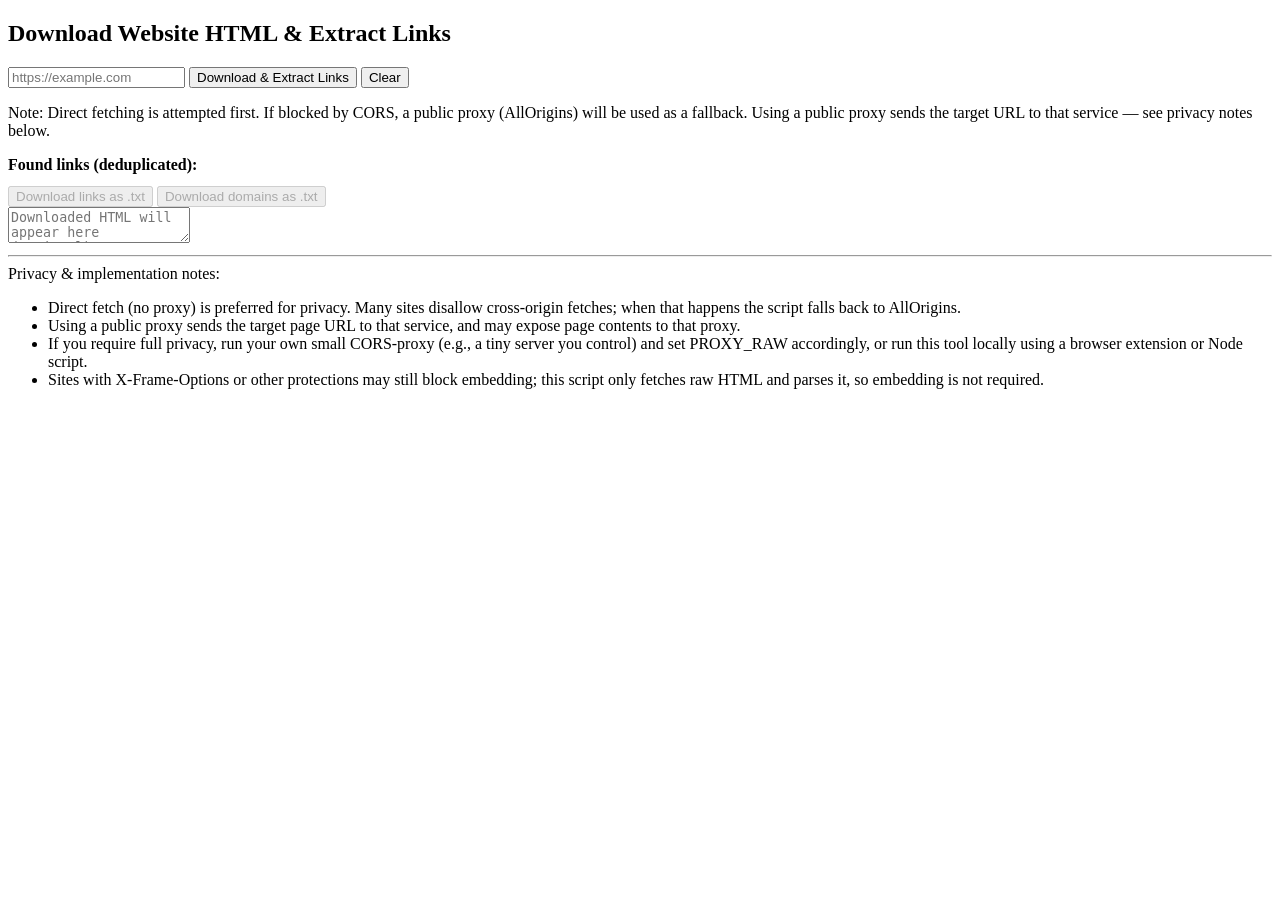
==== download-extract.html @ 3961cb23 "Add download-extract HTML (download-extract.html)" ====
<!doctype html>
<html>
<head>
  <meta charset="utf-8" />
  <title>Download & Extract Links</title>
  <link rel="stylesheet" href="download-extract.css">
</head>
<body>
  <h2>Download Website HTML & Extract Links</h2>

  <div>
    <input id="urlInput" type="text" placeholder="https://example.com" />
    <button id="fetchBtn">Download & Extract Links</button>
    <button id="clearBtn">Clear</button>
  </div>

  <p class="small" id="notice">
    Note: Direct fetching is attempted first. If blocked by CORS, a public proxy (AllOrigins) will be used as a fallback.
    Using a public proxy sends the target URL to that service — see privacy notes below.
  </p>

  <div id="results">
    <div><strong>Found links (deduplicated):</strong></div>
    <div id="linksList"></div>

    <div style="margin-top:12px;">
      <button id="exportBtn" disabled>Download links as .txt</button>
      <button id="exportDomainsBtn" disabled>Download domains as .txt</button>
    </div>

    <textarea id="rawHtml" placeholder="Downloaded HTML will appear here (optional)"></textarea>
  </div>

  <script src="download-extract.js"></script>

  <hr/>
  <div class="small">
    Privacy & implementation notes:
    <ul>
      <li>Direct fetch (no proxy) is preferred for privacy. Many sites disallow cross-origin fetches; when that happens the script falls back to AllOrigins.</li>
      <li>Using a public proxy sends the target page URL to that service, and may expose page contents to that proxy.</li>
      <li>If you require full privacy, run your own small CORS-proxy (e.g., a tiny server you control) and set PROXY_RAW accordingly, or run this tool locally using a browser extension or Node script.</li>
      <li>Sites with X-Frame-Options or other protections may still block embedding; this script only fetches raw HTML and parses it, so embedding is not required.</li>
    </ul>
  </div>
</body>
</html>
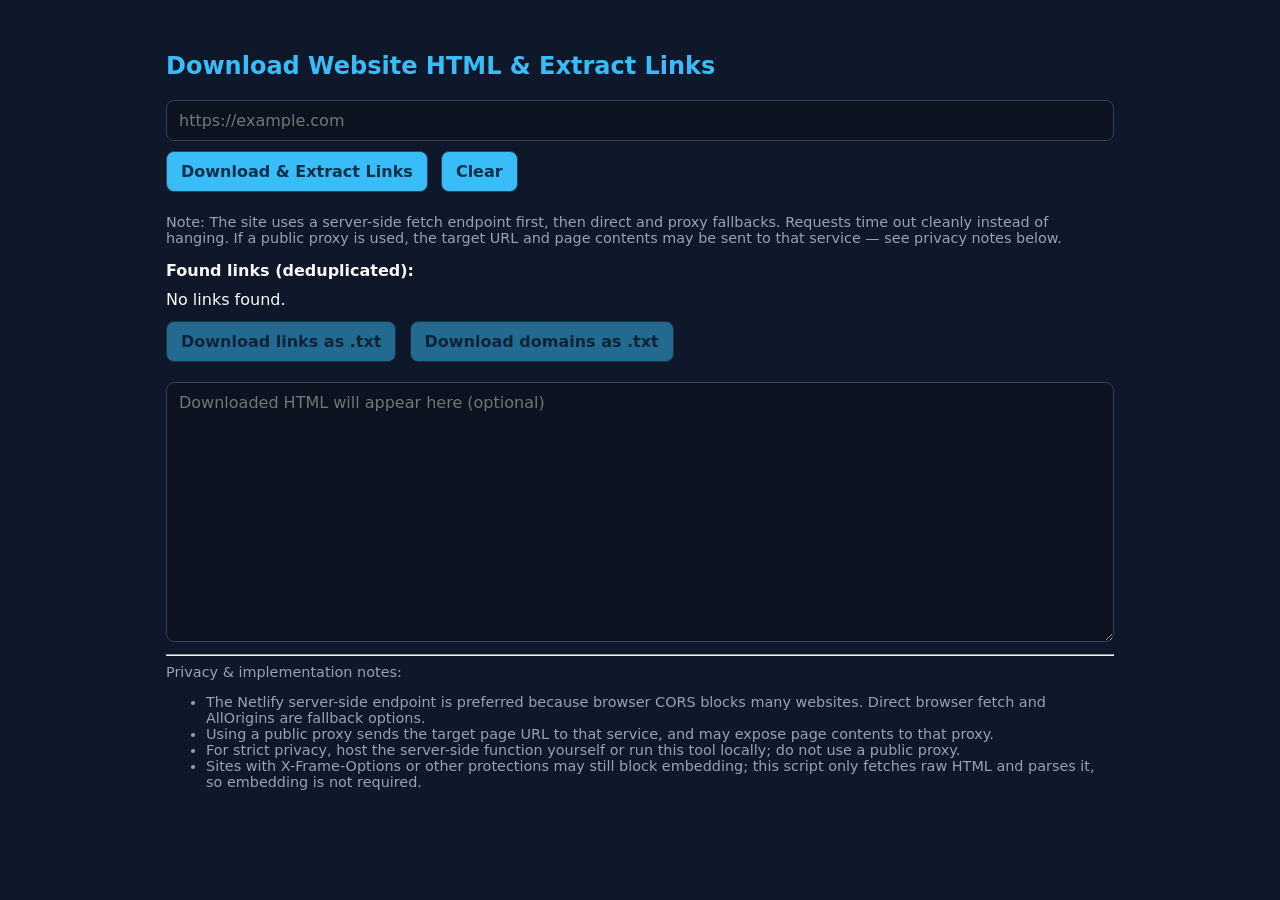
==== commit 9d8f91fa: "Fix website HTML fetching" ====
--- a/download-extract.html
+++ b/download-extract.html
@@ -15,8 +15,8 @@
   </div>
 
   <p class="small" id="notice">
-    Note: Direct fetching is attempted first. If blocked by CORS, a public proxy (AllOrigins) will be used as a fallback.
-    Using a public proxy sends the target URL to that service — see privacy notes below.
+    Note: The site uses a server-side fetch endpoint first, then direct and proxy fallbacks. Requests time out cleanly instead of hanging.
+    If a public proxy is used, the target URL and page contents may be sent to that service — see privacy notes below.
   </p>
 
   <div id="results">
@@ -37,9 +37,9 @@
   <div class="small">
     Privacy & implementation notes:
     <ul>
-      <li>Direct fetch (no proxy) is preferred for privacy. Many sites disallow cross-origin fetches; when that happens the script falls back to AllOrigins.</li>
+      <li>The Netlify server-side endpoint is preferred because browser CORS blocks many websites. Direct browser fetch and AllOrigins are fallback options.</li>
       <li>Using a public proxy sends the target page URL to that service, and may expose page contents to that proxy.</li>
-      <li>If you require full privacy, run your own small CORS-proxy (e.g., a tiny server you control) and set PROXY_RAW accordingly, or run this tool locally using a browser extension or Node script.</li>
+      <li>For strict privacy, host the server-side function yourself or run this tool locally; do not use a public proxy.</li>
       <li>Sites with X-Frame-Options or other protections may still block embedding; this script only fetches raw HTML and parses it, so embedding is not required.</li>
     </ul>
   </div>
--- a/download-extract.css
+++ b/download-extract.css
@@ -0,0 +1,65 @@
+/* Author: Shonibare Akanni */
+
+:root {
+  color-scheme: dark;
+  --bg: #0f172a;
+  --panel: #1e293b;
+  --text: #f8fafc;
+  --muted: #94a3b8;
+  --accent: #38bdf8;
+  --border: #334155;
+  --danger: #f87171;
+}
+
+* { box-sizing: border-box; }
+
+body {
+  max-width: 980px;
+  margin: 0 auto;
+  padding: 32px 16px;
+  background: var(--bg);
+  color: var(--text);
+  font-family: system-ui, sans-serif;
+}
+
+h2 { color: var(--accent); }
+
+input, textarea, button {
+  border: 1px solid var(--border);
+  border-radius: 8px;
+  font: inherit;
+}
+
+input, textarea {
+  width: 100%;
+  padding: 10px 12px;
+  background: #0b1220;
+  color: var(--text);
+}
+
+input { margin-bottom: 10px; }
+textarea { min-height: 260px; margin-top: 12px; resize: vertical; }
+
+button {
+  padding: 10px 14px;
+  margin: 0 8px 8px 0;
+  background: var(--accent);
+  color: #082f49;
+  cursor: pointer;
+  font-weight: 700;
+}
+
+button:disabled { cursor: not-allowed; opacity: 0.5; }
+
+#linksList {
+  display: grid;
+  gap: 6px;
+  margin-top: 10px;
+  max-height: 320px;
+  overflow: auto;
+}
+
+#linksList a { color: var(--accent); overflow-wrap: anywhere; }
+.small { color: var(--muted); font-size: 0.9rem; }
+.error { color: var(--danger); }
+.loading { opacity: 0.7; }
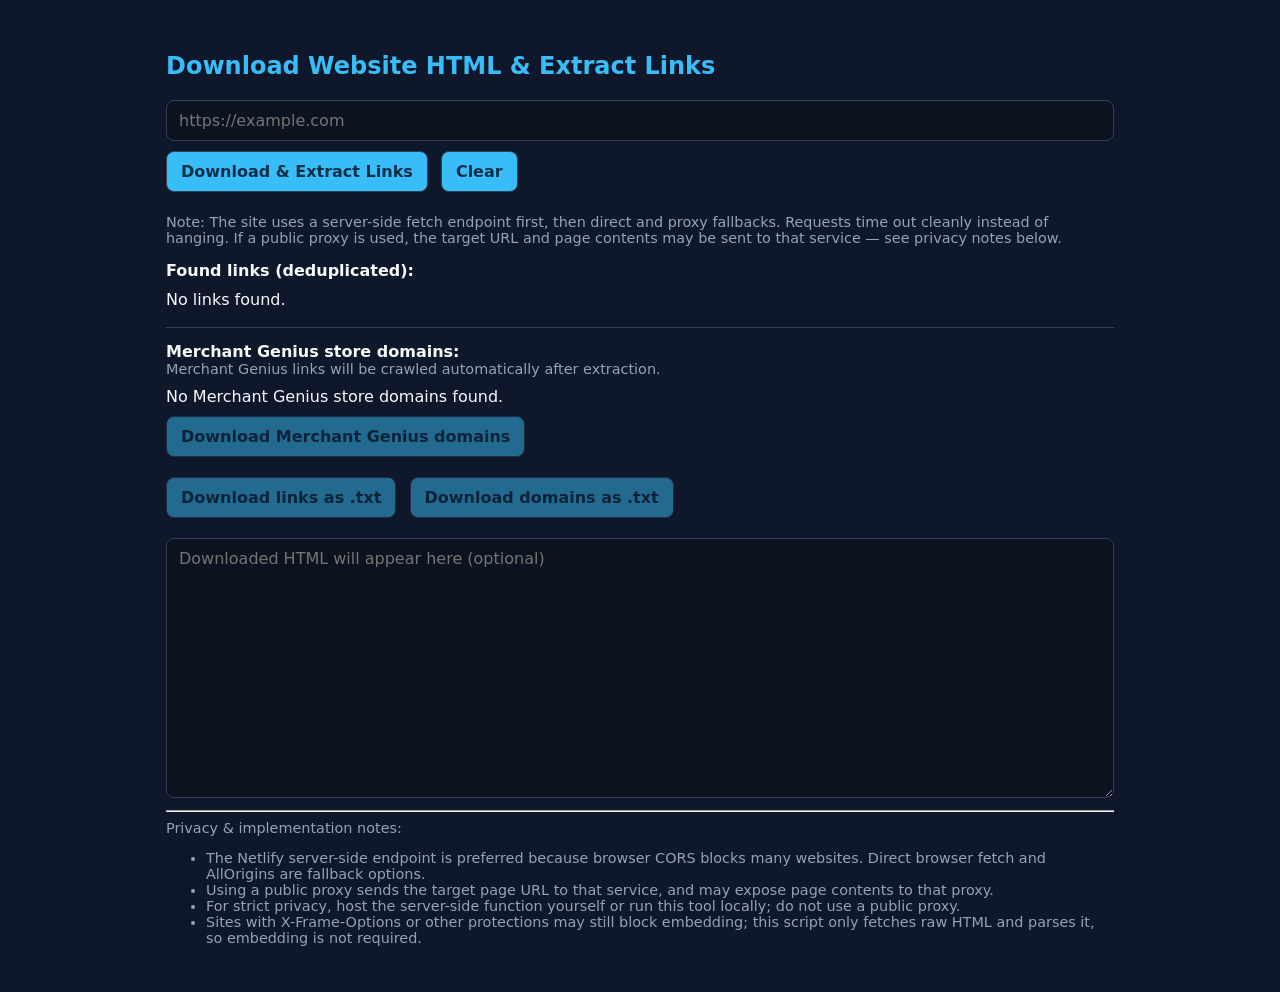
==== commit 86328c1c: "Crawl Merchant Genius store domains" ====
--- a/download-extract.html
+++ b/download-extract.html
@@ -23,6 +23,13 @@
     <div><strong>Found links (deduplicated):</strong></div>
     <div id="linksList"></div>
 
+    <div class="merchant-panel">
+      <div><strong>Merchant Genius store domains:</strong></div>
+      <div class="small" id="merchantStatus">Merchant Genius links will be crawled automatically after extraction.</div>
+      <div id="merchantResults"></div>
+      <button id="exportMerchantBtn" disabled>Download Merchant Genius domains</button>
+    </div>
+
     <div style="margin-top:12px;">
       <button id="exportBtn" disabled>Download links as .txt</button>
       <button id="exportDomainsBtn" disabled>Download domains as .txt</button>
--- a/download-extract.css
+++ b/download-extract.css
@@ -60,6 +60,17 @@
 }
 
 #linksList a { color: var(--accent); overflow-wrap: anywhere; }
+.merchant-panel {
+  margin-top: 18px;
+  padding-top: 14px;
+  border-top: 1px solid var(--border);
+}
+#merchantResults {
+  display: grid;
+  gap: 6px;
+  margin: 10px 0;
+}
+#merchantResults a { color: var(--accent); overflow-wrap: anywhere; }
 .small { color: var(--muted); font-size: 0.9rem; }
 .error { color: var(--danger); }
 .loading { opacity: 0.7; }
